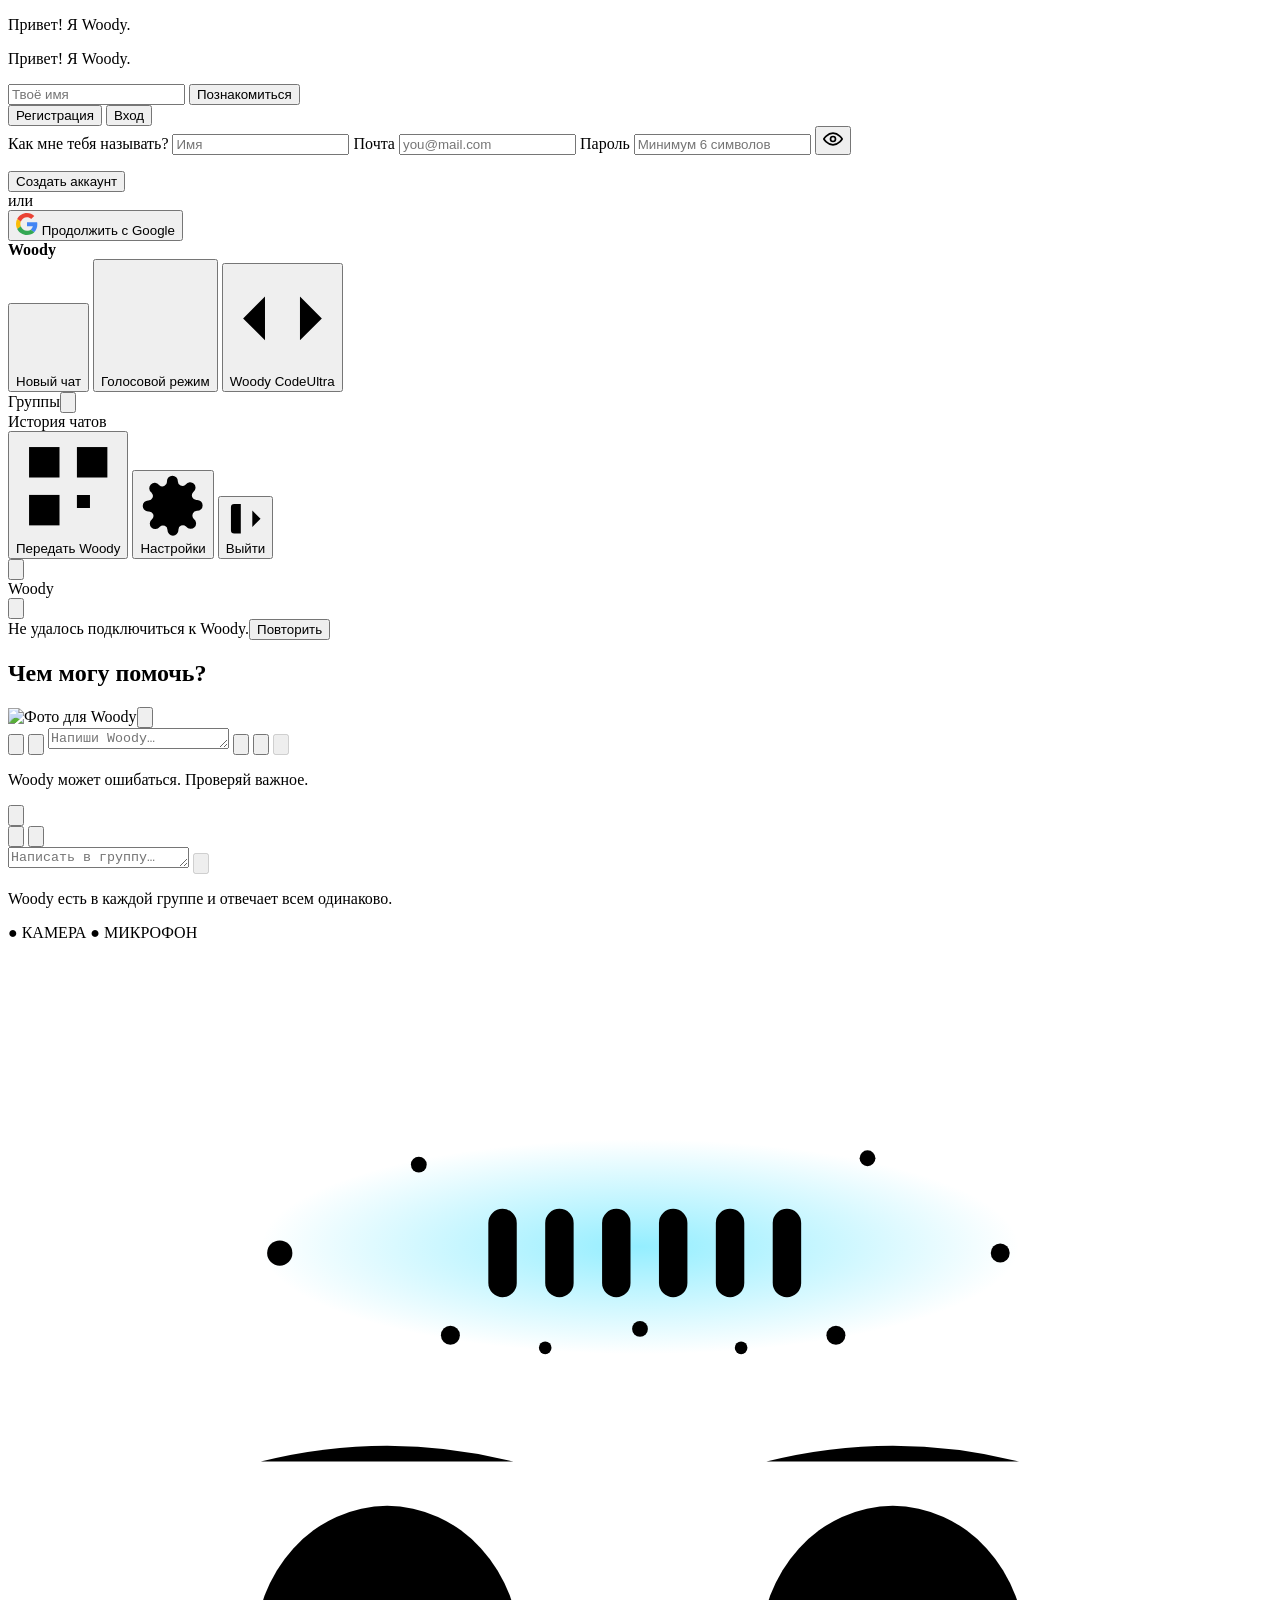
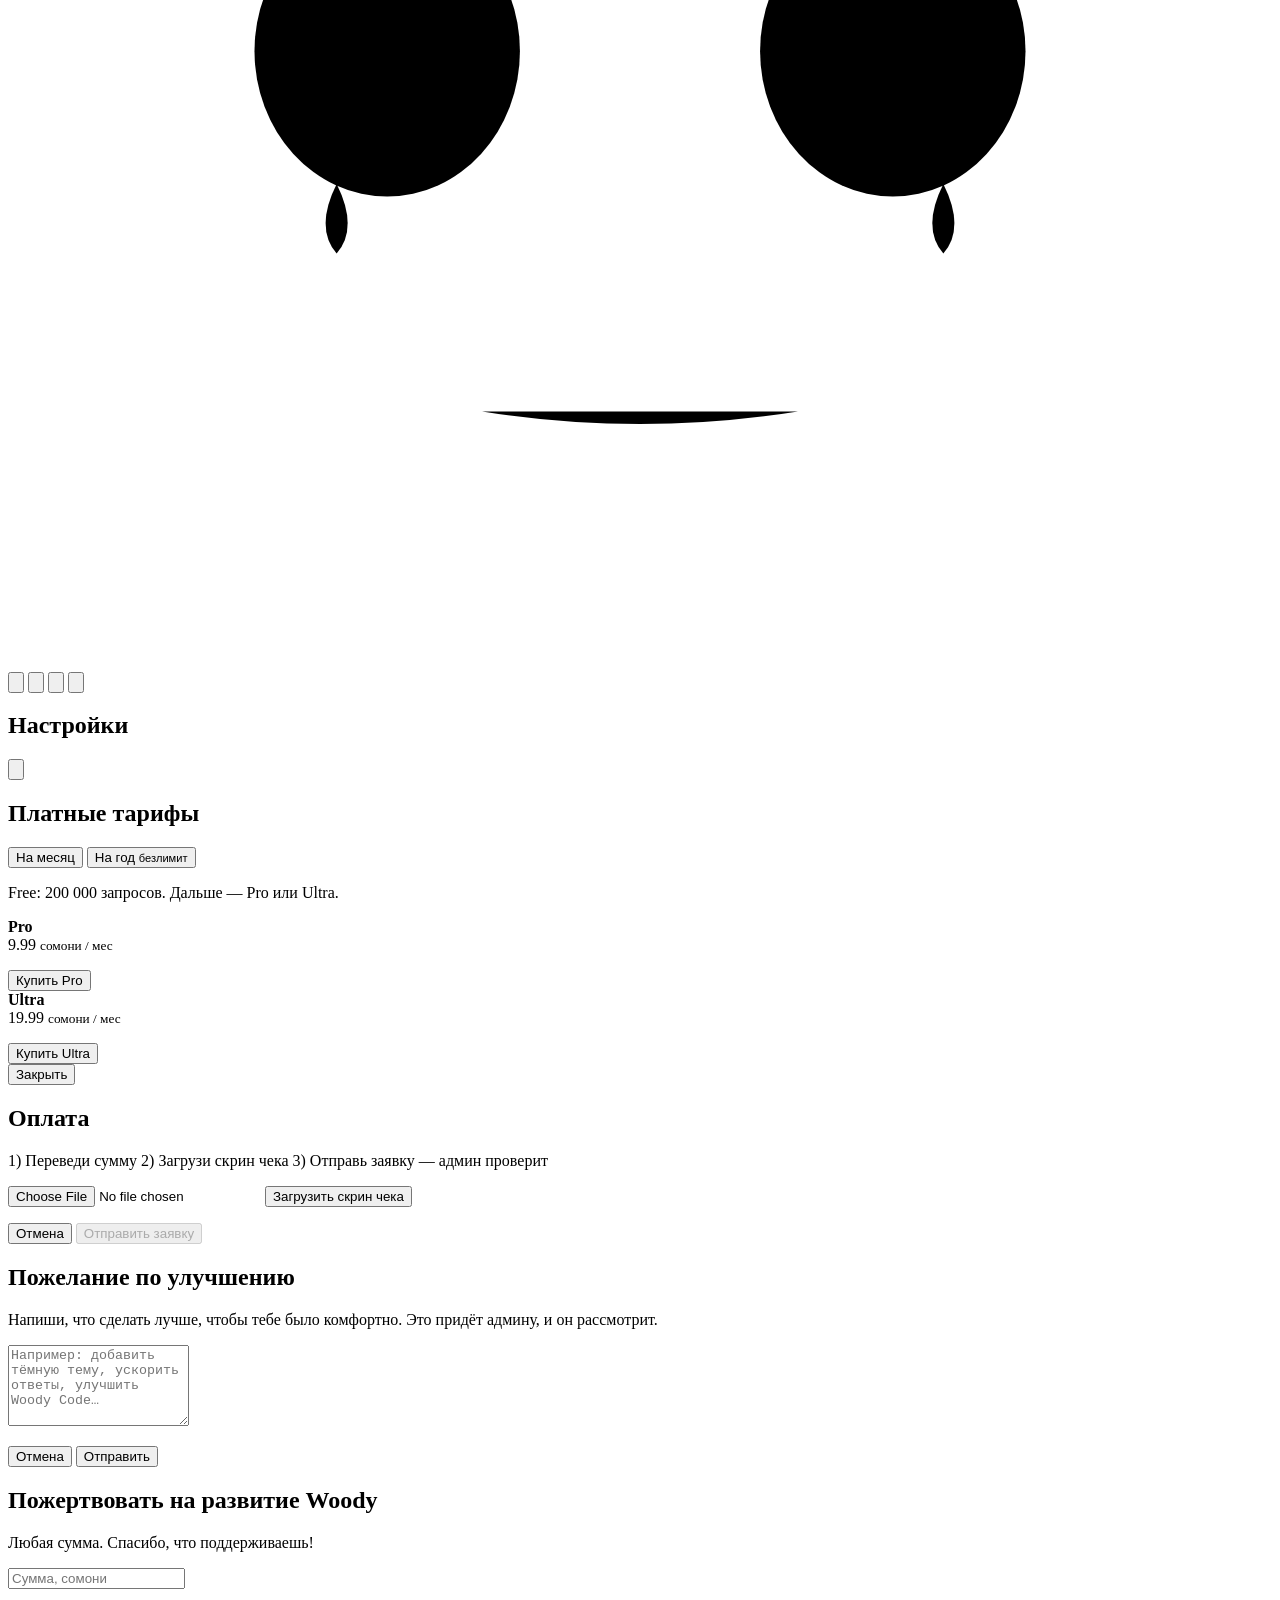
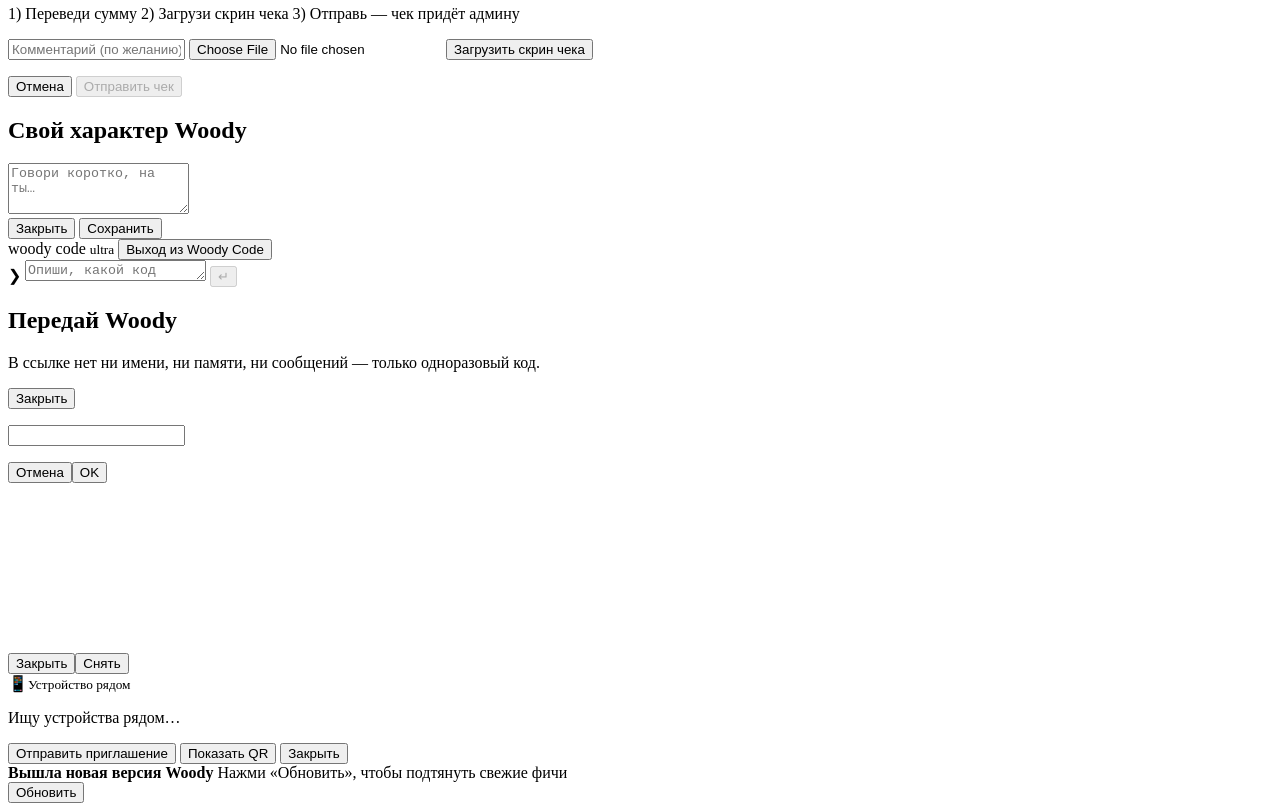
==== frontend/index.html @ 3b7c6e3c "Add files via upload" ====
<!doctype html>
<html lang="ru">
<head>
  <meta charset="utf-8">
  <meta name="viewport" content="width=device-width, initial-scale=1, viewport-fit=cover, interactive-widget=resizes-content, user-scalable=no">
  <meta name="theme-color" content="#212121">
  <meta name="mobile-web-app-capable" content="yes">
  <meta name="apple-mobile-web-app-capable" content="yes">
  <meta name="apple-mobile-web-app-status-bar-style" content="black-translucent">
  <meta name="apple-mobile-web-app-title" content="Woody">
  <link rel="manifest" href="/manifest.webmanifest?v=066">
  <link rel="icon" href="/assets/favicon.svg" type="image/svg+xml">
  <link rel="icon" href="/assets/icon-192.png" sizes="192x192">
  <link rel="apple-touch-icon" href="/assets/icon-192.png">
  <title>Woody</title>
  <link rel="stylesheet" href="/css/style.css?v=066">
</head>
<body>
  <div id="boot" class="boot"></div>

  <!-- ============ ВХОД / РЕГИСТРАЦИЯ ============ -->
  <section id="auth" class="view">
    <div class="auth-bg"><i></i><i></i><i></i></div>
    <div class="auth-scroll">
      <div class="auth-card">
        <div id="auth-face" class="face-slot sm"></div>
        <p id="auth-bubble" class="auth-bubble">Привет! Я Woody.</p>

        <div id="join-box" class="intro hidden">
          <p id="intro-text">Привет! Я Woody.</p>
          <form id="name-form" class="hidden" autocomplete="off">
            <input id="name-input" autocomplete="given-name" maxlength="50" placeholder="Твоё имя" required>
            <button type="submit" class="btn3d primary">Познакомиться</button>
          </form>
        </div>

        <div id="auth-main">
          <div class="tabs" role="tablist">
            <i id="tab-ind"></i>
            <button id="tab-register" class="tab active" type="button" role="tab">Регистрация</button>
            <button id="tab-login" class="tab" type="button" role="tab">Вход</button>
          </div>
          <form id="auth-form" novalidate>
            <label class="field name-field"><span>Как мне тебя называть?</span>
              <input id="auth-name" autocomplete="nickname" maxlength="50" placeholder="Имя"></label>
            <label class="field"><span>Почта</span>
              <input id="auth-email" type="email" inputmode="email" autocomplete="email" placeholder="you@mail.com"></label>
            <label class="field"><span>Пароль</span>
              <span class="pw"><input id="auth-pass" type="password" autocomplete="new-password" placeholder="Минимум 6 символов">
              <button id="pw-eye" class="eye" type="button" aria-label="Показать пароль">
                <svg viewBox="0 0 24 24" width="20" height="20" fill="none" stroke="currentColor" stroke-width="2" stroke-linecap="round" stroke-linejoin="round"><path d="M1 12s4-7 11-7 11 7 11 7-4 7-11 7S1 12 1 12z"/><circle cx="12" cy="12" r="3"/></svg>
              </button></span></label>
            <p id="auth-error" class="auth-error" role="alert"></p>
            <button id="auth-submit" class="btn3d primary big" type="submit"><span class="lbl">Создать аккаунт</span><span class="spin"></span></button>
          </form>
          <div class="or"><span>или</span></div>
          <button id="google-btn" class="btn3d google" type="button">
            <svg viewBox="0 0 48 48" width="22" height="22"><path fill="#EA4335" d="M24 9.5c3.5 0 6.6 1.2 9.1 3.6l6.8-6.8C35.8 2.4 30.3 0 24 0 14.6 0 6.5 5.4 2.6 13.2l7.9 6.1C12.4 13.6 17.7 9.5 24 9.5z"/><path fill="#4285F4" d="M46.5 24.5c0-1.6-.1-3.1-.4-4.5H24v9h12.7c-.6 3-2.3 5.5-4.8 7.2l7.6 5.9c4.4-4.1 7-10.1 7-17.6z"/><path fill="#FBBC05" d="M10.5 28.7A14.5 14.5 0 0 1 9.5 24c0-1.6.3-3.2.8-4.7l-7.9-6.1A24 24 0 0 0 0 24c0 3.9.9 7.5 2.6 10.8l7.9-6.1z"/><path fill="#34A853" d="M24 48c6.5 0 11.9-2.1 15.9-5.8l-7.6-5.9c-2.1 1.4-4.9 2.3-8.3 2.3-6.3 0-11.6-4.1-13.5-9.8l-7.9 6.1C6.5 42.6 14.6 48 24 48z"/></svg>
            <span>Продолжить с Google</span><span class="spin dark"></span>
          </button>
        </div>
      </div>
    </div>
  </section>

  <!-- ============ ПРИЛОЖЕНИЕ ============ -->
  <section id="app" class="view">
    <div id="scrim" class="scrim"></div>
    <aside id="sidebar" class="sidebar" aria-label="Меню">
      <div class="side-head">
        <div class="avatar" id="side-avatar"></div>
        <div class="side-who"><b id="side-name">Woody</b><small id="side-email"></small></div>
      </div>
      <nav class="side-nav">
        <button id="nav-chat" class="nav-item active"><svg viewBox="0 0 24 24"><path d="M12 5v14M5 12h14"/></svg>Новый чат</button>
        <button id="nav-voice" class="nav-item"><svg viewBox="0 0 24 24"><path d="M4 10v4M8 6v12M12 3v18M16 8v8M20 11v2"/></svg>Голосовой режим</button>
        <button id="nav-code" class="nav-item nav-code"><svg viewBox="0 0 24 24"><path d="M8 7l-5 5 5 5M16 7l5 5-5 5M14 4l-4 16"/></svg>Woody Code<span class="nav-tag">Ultra</span></button>
        <div class="side-sec"><span>Группы</span><button id="grp-new" class="mini-plus" aria-label="Создать группу"><svg viewBox="0 0 24 24"><path d="M12 5v14M5 12h14"/></svg></button></div>
        <div id="group-list" class="side-list"></div>
        <div class="side-sec"><span>История чатов</span></div>
        <div id="chat-list" class="side-list"></div>
      </nav>
      <div class="side-foot">
        <button id="nav-share" class="nav-item"><svg viewBox="0 0 24 24"><rect x="3" y="3" width="7" height="7"/><rect x="14" y="3" width="7" height="7"/><rect x="3" y="14" width="7" height="7"/><path d="M14 14h3v3h-3zM20 14v3M14 20h3M20 20h1"/></svg>Передать Woody</button>
        <button id="nav-settings" class="nav-item"><svg viewBox="0 0 24 24"><circle cx="12" cy="12" r="3"/><path d="M19.4 15a1.7 1.7 0 0 0 .3 1.8l.1.1a2 2 0 1 1-2.8 2.8l-.1-.1a1.7 1.7 0 0 0-1.8-.3 1.7 1.7 0 0 0-1 1.5V21a2 2 0 1 1-4 0v-.1a1.7 1.7 0 0 0-1-1.5 1.7 1.7 0 0 0-1.8.3l-.1.1a2 2 0 1 1-2.8-2.8l.1-.1a1.7 1.7 0 0 0 .3-1.8 1.7 1.7 0 0 0-1.5-1H3a2 2 0 1 1 0-4h.1a1.7 1.7 0 0 0 1.5-1 1.7 1.7 0 0 0-.3-1.8l-.1-.1a2 2 0 1 1 2.8-2.8l.1.1a1.7 1.7 0 0 0 1.8.3h0a1.7 1.7 0 0 0 1-1.5V3a2 2 0 1 1 4 0v.1a1.7 1.7 0 0 0 1 1.5h0a1.7 1.7 0 0 0 1.8-.3l.1-.1a2 2 0 1 1 2.8 2.8l-.1.1a1.7 1.7 0 0 0-.3 1.8v0a1.7 1.7 0 0 0 1.5 1H21a2 2 0 1 1 0 4h-.1a1.7 1.7 0 0 0-1.5 1z"/></svg>Настройки</button>
        <button id="nav-logout" class="nav-item danger-text"><svg viewBox="0 0 24 24"><path d="M9 21H5a2 2 0 0 1-2-2V5a2 2 0 0 1 2-2h4M16 17l5-5-5-5M21 12H9"/></svg>Выйти</button>
      </div>
    </aside>

    <!-- Чат -->
    <main id="chat-view" class="mode active">
      <header class="topbar">
        <button id="btn-menu" class="icon-btn" aria-label="Меню"><svg viewBox="0 0 24 24"><path d="M3 6h18M3 12h12M3 18h18"/></svg></button>
        <div class="title">Woody <small id="top-status"></small></div>
        <button id="btn-to-voice" class="icon-btn accent" aria-label="Голосовой режим"><svg viewBox="0 0 24 24"><path d="M4 10v4M8 6v12M12 3v18M16 8v8M20 11v2"/></svg></button>
      </header>
      <div id="banner" class="banner hidden" role="alert"><span id="banner-text">Не удалось подключиться к Woody.</span><button id="banner-retry" class="btn3d mini">Повторить</button></div>
      <div id="chat-scroll" class="chat-scroll">
        <div id="empty" class="empty">
          <div id="empty-face" class="face-slot sm"></div>
          <h1 id="empty-title">Чем могу помочь?</h1>
        </div>
        <section id="chat" class="chat" aria-live="polite"></section>
      </div>
      <footer class="composer-wrap">
        <div id="modes-menu" class="modes-menu hidden" role="menu"></div>
        <div id="attach-prev" class="attach-prev hidden"><img id="attach-img" alt="Фото для Woody"><button id="attach-x" type="button" aria-label="Убрать фото"><svg viewBox="0 0 24 24"><path d="M6 6l12 12M18 6L6 18"/></svg></button></div>
        <input id="file-pick" type="file" accept="image/*" hidden>
        <input id="file-cam" type="file" accept="image/*" capture="environment" hidden>
        <form id="chat-form" class="composer" autocomplete="off">
          <button id="btn-attach" type="button" class="tool" aria-label="Загрузить фото"><svg viewBox="0 0 24 24"><path d="M21 12.5l-8.6 8.6a5.5 5.5 0 0 1-7.8-7.8l9-9a3.7 3.7 0 0 1 5.2 5.2l-9 9a1.8 1.8 0 0 1-2.6-2.6l8.3-8.3"/></svg></button>
          <button id="btn-camera" type="button" class="tool" aria-label="Сфотографировать для Woody"><svg viewBox="0 0 24 24"><path d="M23 19a2 2 0 0 1-2 2H3a2 2 0 0 1-2-2V8a2 2 0 0 1 2-2h4l2-3h6l2 3h4a2 2 0 0 1 2 2z"/><circle cx="12" cy="13" r="4"/></svg></button>
          <textarea id="chat-input" rows="1" placeholder="Напиши Woody…" maxlength="2000" enterkeyhint="send"></textarea>
          <button id="btn-modes" type="button" class="tool modes-btn hidden" aria-label="Режимы Woody"><svg viewBox="0 0 24 24"><path d="M4 6h10M18 6h2M4 12h4M12 12h8M4 18h12M20 18h0"/><circle cx="16" cy="6" r="2"/><circle cx="10" cy="12" r="2"/><circle cx="18" cy="18" r="2"/></svg></button>
          <button id="btn-stop" type="button" class="round stop hidden" aria-label="Остановить"><svg viewBox="0 0 24 24"><rect x="6" y="6" width="12" height="12" rx="2" fill="currentColor"/></svg></button>
          <button id="btn-send" type="submit" class="round send" aria-label="Отправить" disabled><svg viewBox="0 0 24 24"><path d="M12 19V5M5 12l7-7 7 7"/></svg></button>
        </form>
        <p class="fine">Woody может ошибаться. Проверяй важное.</p>
      </footer>
    </main>

    <!-- Группа -->
    <main id="group-view" class="mode">
      <header class="topbar">
        <button id="grp-back" class="icon-btn" aria-label="Назад"><svg viewBox="0 0 24 24"><path d="M15 18l-6-6 6-6"/></svg></button>
        <div class="grp-title"><div id="grp-avatars" class="stack"></div><div class="grp-text"><b id="grp-name"></b><small id="grp-sub"></small></div></div>
        <button id="grp-add" class="icon-btn accent" aria-label="Добавить участника"><svg viewBox="0 0 24 24"><path d="M16 21v-2a4 4 0 0 0-4-4H6a4 4 0 0 0-4 4v2M9 11a4 4 0 1 0 0-8 4 4 0 0 0 0 8zM19 8v6M22 11h-6"/></svg></button>
        <button id="grp-leave" class="icon-btn" aria-label="Выйти из группы"><svg viewBox="0 0 24 24"><path d="M9 21H5a2 2 0 0 1-2-2V5a2 2 0 0 1 2-2h4M16 17l5-5-5-5M21 12H9"/></svg></button>
      </header>
      <div id="grp-members" class="grp-members"></div>
      <div id="grp-scroll" class="chat-scroll"><section id="grp-log" class="chat" aria-live="polite"></section></div>
      <footer class="composer-wrap">
        <form id="grp-form" class="composer" autocomplete="off">
          <textarea id="grp-input" rows="1" placeholder="Написать в группу…" maxlength="2000" enterkeyhint="send"></textarea>
          <button id="grp-send" type="submit" class="round send" aria-label="Отправить" disabled><svg viewBox="0 0 24 24"><path d="M12 19V5M5 12l7-7 7 7"/></svg></button>
        </form>
        <p class="fine">Woody есть в каждой группе и отвечает всем одинаково.</p>
      </footer>
    </main>

    <!-- Голос -->
    <section id="voice-view" class="mode">
      <header class="topbar">
        <div class="indicators">
          <span id="cam-badge" class="badge hidden">● КАМЕРА</span>
          <span id="mic-badge" class="badge hidden">● МИКРОФОН</span>
        </div>
        <span id="status-label" class="status">&nbsp;</span>
      </header>
      <div id="cam-wrap" class="cam-wrap hidden">
        <video id="cam-video" playsinline muted autoplay></video>
        <span id="cam-gesture" class="cam-gesture"></span>
      </div>
      <div class="stage" id="stage">
        <div class="glow"></div><div class="ring r1"></div><div class="ring r2"></div>
        <div id="voice-face" class="face-slot lg">
          <svg id="face" viewBox="0 -60 400 360" role="img" aria-label="Лицо Woody">
            <defs>
              <clipPath id="clip-l"><ellipse rx="42" ry="46"/></clipPath>
              <clipPath id="clip-r"><ellipse rx="42" ry="46"/></clipPath>
              <radialGradient id="fx-glow"><stop offset="0" stop-color="#3de0ff" stop-opacity=".55"/><stop offset="1" stop-color="#3de0ff" stop-opacity="0"/></radialGradient>
            </defs>
            <g id="learn-fx" class="learn-fx" aria-hidden="true">
              <ellipse cx="200" cy="-18" rx="120" ry="34" fill="url(#fx-glow)"/>
              <g class="fx-bars">
                <rect x="152" y="-30" width="9" height="28" rx="4.5"/><rect x="170" y="-30" width="9" height="28" rx="4.5"/>
                <rect x="188" y="-30" width="9" height="28" rx="4.5"/><rect x="206" y="-30" width="9" height="28" rx="4.5"/>
                <rect x="224" y="-30" width="9" height="28" rx="4.5"/><rect x="242" y="-30" width="9" height="28" rx="4.5"/>
              </g>
              <g class="fx-orbit"><circle cx="86" cy="-16" r="4"/><circle cx="314" cy="-16" r="3"/><circle cx="130" cy="-44" r="2.5"/><circle cx="272" cy="-46" r="2.5"/></g>
              <g class="fx-rise"><circle cx="140" cy="10" r="3"/><circle cx="200" cy="8" r="2.5"/><circle cx="262" cy="10" r="3"/><circle cx="170" cy="14" r="2"/><circle cx="232" cy="14" r="2"/></g>
            </g>
            <g id="eye-l" transform="translate(120 110)"><ellipse class="eye-white" rx="42" ry="46"/><g class="pupil-g"><circle class="pupil" r="17"/><circle class="shine" cx="-6" cy="-7" r="5"/><circle class="shine small" cx="6" cy="5" r="2.2"/></g><path class="lid" clip-path="url(#clip-l)" d="M-48 -52 L48 -52 L48 -52 L-48 -52 Z"/></g>
            <g id="eye-r" transform="translate(280 110)"><ellipse class="eye-white" rx="42" ry="46"/><g class="pupil-g"><circle class="pupil" r="17"/><circle class="shine" cx="-6" cy="-7" r="5"/><circle class="shine small" cx="6" cy="5" r="2.2"/></g><path class="lid" clip-path="url(#clip-r)" d="M-48 -52 L48 -52 L48 -52 L-48 -52 Z"/></g>
            <g class="tears" aria-hidden="true"><path class="tear t1" d="M104 152 q-7 14 0 22 q7 -8 0 -22z"/><path class="tear t2" d="M296 152 q-7 14 0 22 q7 -8 0 -22z"/></g>
            <path id="brow-l" class="brow" d="M80 50 Q120 40 160 50"/>
            <path id="brow-r" class="brow" d="M240 50 Q280 40 320 50"/>
            <path id="mouth" class="mouth" d="M150 224 Q200 232 250 224"/>
          </svg>
        </div>
      </div>
      <p id="caption" class="caption"></p>
      <footer class="vcontrols">
        <button id="v-mic" class="round3d on" aria-label="Микрофон"><svg viewBox="0 0 24 24"><rect x="9" y="2" width="6" height="12" rx="3"/><path d="M5 11a7 7 0 0 0 14 0M12 18v4"/><path class="slash" d="M3 3l18 18"/></svg></button>
        <button id="v-cam" class="round3d on" aria-label="Камера"><svg viewBox="0 0 24 24"><path d="M23 7l-7 5 7 5z"/><rect x="1" y="5" width="15" height="14" rx="2"/><path class="slash" d="M3 3l18 18"/></svg></button>
        <button id="v-chat" class="round3d" aria-label="Перейти в чат"><svg viewBox="0 0 24 24"><path d="M21 15a2 2 0 0 1-2 2H7l-4 4V5a2 2 0 0 1 2-2h14a2 2 0 0 1 2 2z"/></svg></button>
        <button id="v-end" class="round3d danger" aria-label="Завершить"><svg viewBox="0 0 24 24"><path d="M6 6l12 12M18 6L6 18"/></svg></button>
      </footer>
    </section>
  </section>

  <!-- ============ ПРАЗДНОВАНИЕ ПОСЛЕ РЕГИСТРАЦИИ ============ -->
  <div id="celebrate" class="celebrate"><div class="cel-burst" id="cel-burst"></div><div id="cel-face" class="face-slot lg"></div><h2 id="cel-title"></h2><p id="cel-sub"></p></div>

  <!-- ============ НАСТРОЙКИ ============ -->
  <aside id="settings" class="sheet" aria-label="Настройки">
    <div class="sheet-head"><h2>Настройки</h2><button id="settings-close" class="icon-btn" aria-label="Закрыть"><svg viewBox="0 0 24 24"><path d="M6 6l12 12M18 6L6 18"/></svg></button></div>
    <div id="settings-body" class="sheet-body"></div>
  </aside>

  
  <div id="plans-modal" class="modal hidden" role="dialog" aria-modal="true">
    <div class="modal-box plans-box">
      <h2>Платные тарифы</h2>
      <div class="period-switch" role="tablist">
        <button type="button" class="per active" data-period="month">На месяц</button>
        <button type="button" class="per" data-period="year">На год <small>безлимит</small></button>
      </div>
      <p class="note" id="plans-note">Free: 200 000 запросов. Дальше — Pro или Ultra.</p>
      <div class="plan-cards">
        <div class="plan-card" data-plan="pro">
          <b>Pro</b>
          <div class="price"><span id="price-pro">9.99</span> <small id="unit-pro">сомони / мес</small></div>
          <ul id="plan-pro-feats"></ul>
          <button type="button" class="btn3d primary plan-buy" data-plan="pro">Купить Pro</button>
        </div>
        <div class="plan-card ultra" data-plan="ultra">
          <b>Ultra</b>
          <div class="price"><span id="price-ultra">19.99</span> <small id="unit-ultra">сомони / мес</small></div>
          <ul id="plan-ultra-feats"></ul>
          <button type="button" class="btn3d primary plan-buy" data-plan="ultra">Купить Ultra</button>
        </div>
      </div>
      <div class="modal-actions"><button type="button" class="btn3d" id="plans-close">Закрыть</button></div>
    </div>
  </div>

  <div id="pay-modal" class="modal hidden" role="dialog" aria-modal="true">
    <div class="modal-box">
      <h2 id="pay-title">Оплата</h2>
      <p id="pay-amount" class="note"></p>
      <div id="pay-req" class="pay-req"></div>
      <p class="note">1) Переведи сумму 2) Загрузи скрин чека 3) Отправь заявку — админ проверит</p>
      <input type="file" id="pay-file" accept="image/*" class="hidden">
      <button type="button" class="btn3d wide" id="pay-pick">Загрузить скрин чека</button>
      <div id="pay-preview" class="pay-preview hidden"></div>
      <p id="pay-err" class="auth-error"></p>
      <div class="modal-actions">
        <button type="button" class="btn3d" id="pay-cancel">Отмена</button>
        <button type="button" class="btn3d primary" id="pay-send" disabled>Отправить заявку</button>
      </div>
    </div>
  </div>

  <div id="wish-modal" class="modal hidden" role="dialog" aria-modal="true">
    <div class="modal-box">
      <h2>Пожелание по улучшению</h2>
      <p class="note">Напиши, что сделать лучше, чтобы тебе было комфортно. Это придёт админу, и он рассмотрит.</p>
      <textarea id="wish-ta" class="edit-ta" rows="5" maxlength="3000" placeholder="Например: добавить тёмную тему, ускорить ответы, улучшить Woody Code…"></textarea>
      <p id="wish-err" class="auth-error"></p>
      <div class="modal-actions">
        <button type="button" class="btn3d" id="wish-cancel">Отмена</button>
        <button type="button" class="btn3d primary" id="wish-send">Отправить</button>
      </div>
    </div>
  </div>

  <div id="donate-modal" class="modal hidden" role="dialog" aria-modal="true">
    <div class="modal-box">
      <h2>Пожертвовать на развитие Woody</h2>
      <p class="note">Любая сумма. Спасибо, что поддерживаешь!</p>
      <input id="don-amount" class="ask-input" inputmode="decimal" placeholder="Сумма, сомони" autocomplete="off">
      <div id="don-req" class="pay-req"></div>
      <p class="note">1) Переведи сумму 2) Загрузи скрин чека 3) Отправь — чек придёт админу</p>
      <input id="don-note" class="ask-input" maxlength="300" placeholder="Комментарий (по желанию)" autocomplete="off">
      <input type="file" id="don-file" accept="image/*" class="hidden">
      <button type="button" class="btn3d wide" id="don-pick">Загрузить скрин чека</button>
      <div id="don-preview" class="pay-preview hidden"></div>
      <p id="don-err" class="auth-error"></p>
      <div class="modal-actions">
        <button type="button" class="btn3d" id="don-cancel">Отмена</button>
        <button type="button" class="btn3d primary" id="don-send" disabled>Отправить чек</button>
      </div>
    </div>
  </div>

  <div id="pro-modes-modal" class="modal hidden" role="dialog" aria-modal="true">
    <div class="modal-box">
      <h2>Свой характер Woody</h2>
      <textarea id="pro-persona-ta" class="edit-ta" rows="3" placeholder="Говори коротко, на ты…"></textarea>
      <div class="modal-actions">
        <button type="button" class="btn3d" id="pro-modes-close">Закрыть</button>
        <button type="button" class="btn3d primary" id="pro-persona-save">Сохранить</button>
      </div>
    </div>
  </div>

  <!-- ============ WOODY CODE: отдельная страница ============ -->
  <section id="code-page" class="code-page" aria-label="Woody Code">
    <header class="cp-top">
      <span class="cp-brand"><i></i>woody code <small>ultra</small></span>
      <button id="cp-exit" type="button" class="cp-exit">Выход из Woody Code</button>
    </header>
    <div class="cp-hero"><div id="cp-face" class="face-slot lg"></div></div>
    <div id="cp-term" class="cp-term" aria-live="polite"></div>
    <form id="cp-form" class="cp-input" autocomplete="off">
      <span class="cp-prompt">❯</span>
      <textarea id="cp-ta" rows="1" maxlength="4000" placeholder="Опиши, какой код написать…" enterkeyhint="send"></textarea>
      <button id="cp-run" type="submit" disabled aria-label="Запустить">↵</button>
    </form>
  </section>

<div id="modal" class="modal hidden" role="dialog" aria-modal="true">
    <div class="modal-box"><p id="modal-text"></p><div class="modal-actions" id="modal-actions"></div></div>
  </div>

  <div id="transfer" class="modal hidden" role="dialog" aria-modal="true">
    <div class="modal-box transfer-box">
      <h2>Передай Woody</h2>
      <div id="transfer-qr" class="qr"></div>
      <p id="transfer-link" class="note link"></p>
      <p id="transfer-timer" class="note"></p>
      <p class="note">В ссылке нет ни имени, ни памяти, ни сообщений — только одноразовый код.</p>
      <div class="modal-actions"><button id="transfer-close" class="btn3d">Закрыть</button></div>
    </div>
  </div>

  <div id="ask" class="modal hidden" role="dialog" aria-modal="true">
    <div class="modal-box"><p id="ask-title"></p><input id="ask-input" class="ask-input" autocomplete="off"><p id="ask-error" class="auth-error" role="alert"></p>
      <div class="modal-actions"><button id="ask-cancel" type="button" class="btn3d">Отмена</button><button id="ask-ok" type="button" class="btn3d primary">OK</button></div></div>
  </div>

  <div id="cam-modal" class="modal hidden" role="dialog" aria-modal="true">
    <div class="modal-box cam-box"><video id="cam-live" playsinline muted autoplay></video><p id="cam-err" class="auth-error"></p>
      <div class="modal-actions"><button id="cam-close" type="button" class="btn3d">Закрыть</button><button id="cam-shot" type="button" class="btn3d primary">Снять</button></div></div>
  </div>

  <div id="airdrop" class="airdrop hidden" role="dialog" aria-modal="true">
    <div class="ad-stage">
      <div class="ad-ring r1"></div><div class="ad-ring r2"></div><div class="ad-ring r3"></div>
      <div id="ad-me" class="ad-me"></div>
      <div id="ad-peer" class="ad-peer hidden"><span>📱</span><small>Устройство рядом</small></div>
      <div id="ad-bubble" class="ad-bubble hidden"></div>
    </div>
    <p id="ad-text" class="ad-text">Ищу устройства рядом…</p>
    <div class="ad-actions">
      <button id="ad-send" class="btn3d primary hidden">Отправить приглашение</button>
      <button id="ad-qr" class="btn3d hidden">Показать QR</button>
      <button id="ad-close" class="btn3d">Закрыть</button>
    </div>
  </div>


  <!-- мини-окно обновления при новой версии на сервере -->
  <div id="update-banner" role="dialog" aria-live="polite">
    <div>
      <b>Вышла новая версия Woody</b>
      <span>Нажми «Обновить», чтобы подтянуть свежие фичи</span>
    </div>
    <button type="button" id="update-btn">Обновить</button>
  </div>

  <script src="/js/avatars.js?v=066"></script>
  <script src="/js/richtext.js?v=066"></script>
  <script src="/js/api.js?v=066"></script>
  <script src="/js/face.js?v=066"></script>
  <script src="/js/permissions.js?v=066"></script>
  <script src="/js/voice.js?v=066"></script>
  <script src="/js/gestures.js?v=066"></script>
  <script src="/js/hands.js?v=066"></script>
  <script src="/js/device.js?v=066"></script>
  <script src="/js/chat.js?v=066"></script>
  <script src="/js/photos.js?v=066"></script>
  <script src="/js/history.js?v=066"></script>
  <script src="/js/transfer.js?v=066"></script>
  <script src="/js/airdrop.js?v=066"></script>
  <script src="/js/learn.js?v=066"></script>
  <script src="/js/code.js?v=066"></script>
  <script src="/js/auth.js?v=066"></script>
  <script src="/js/app.js?v=066"></script>
</body>
</html>
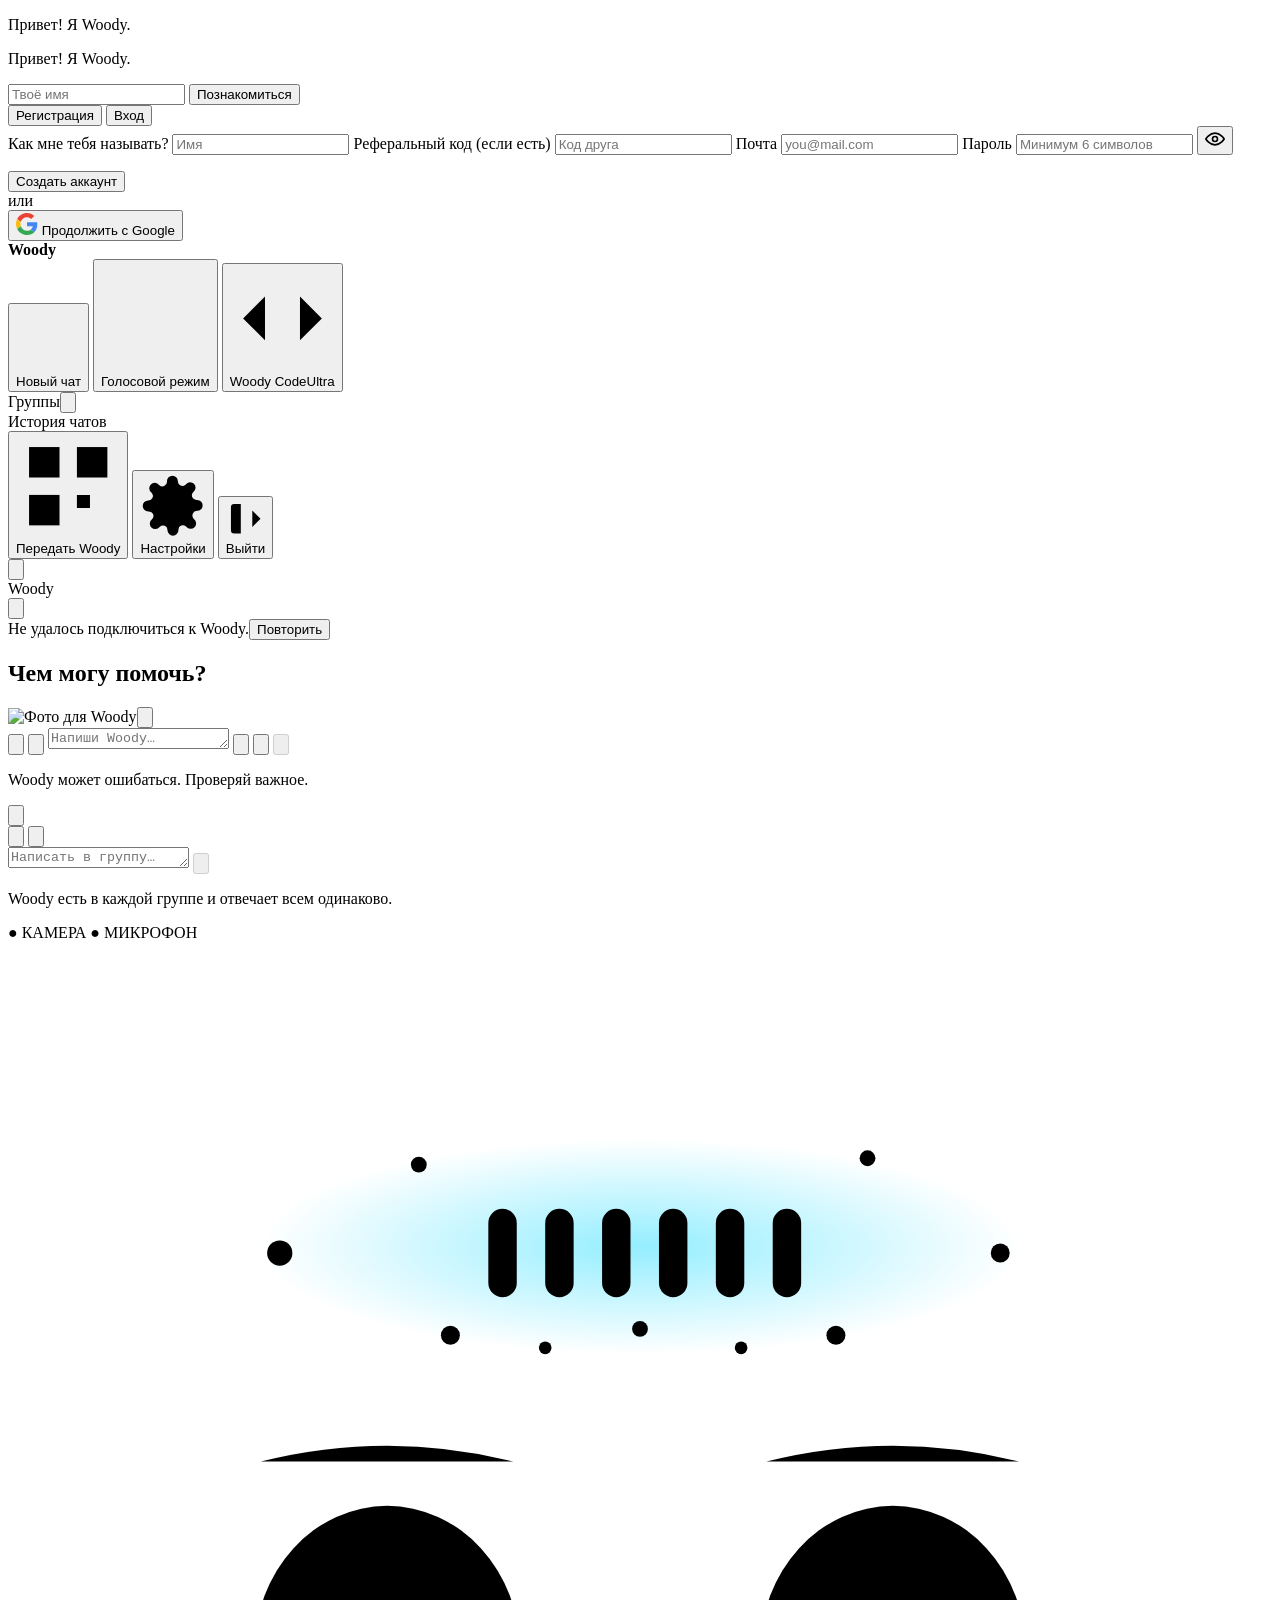
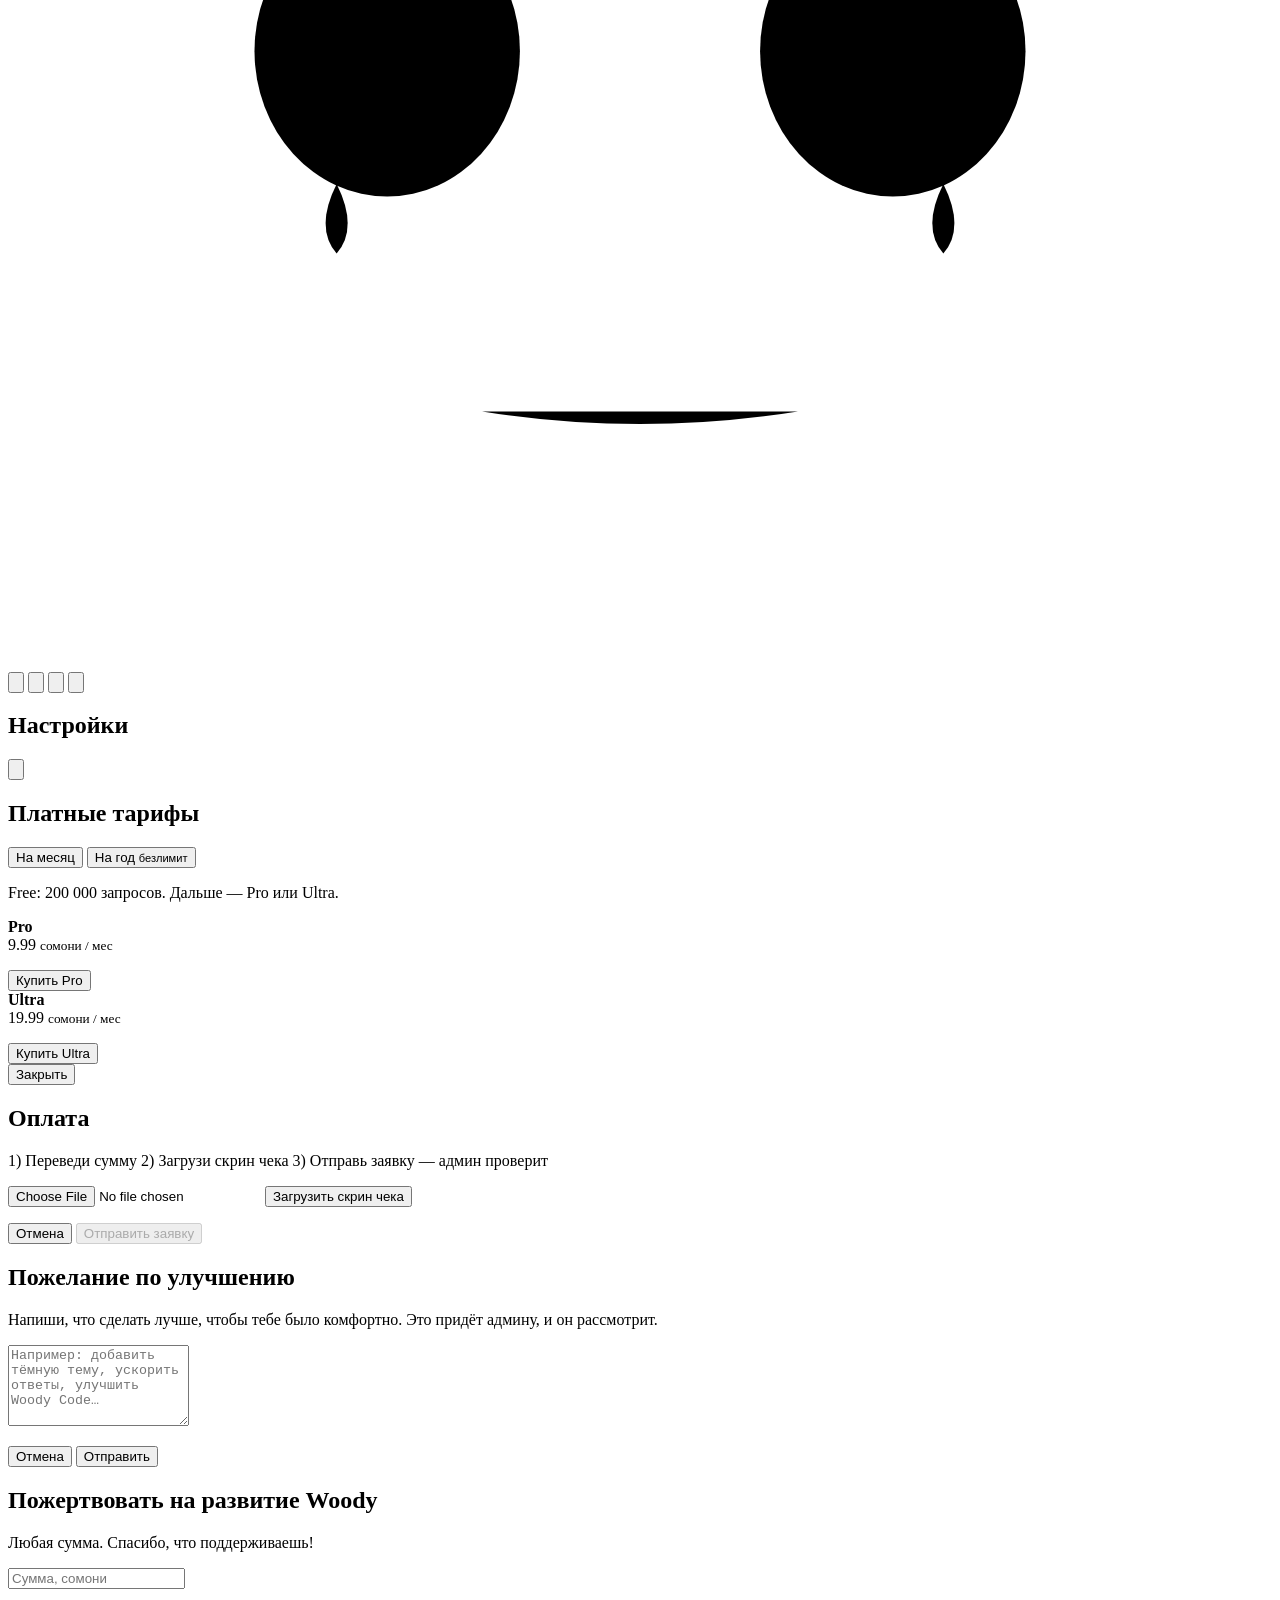
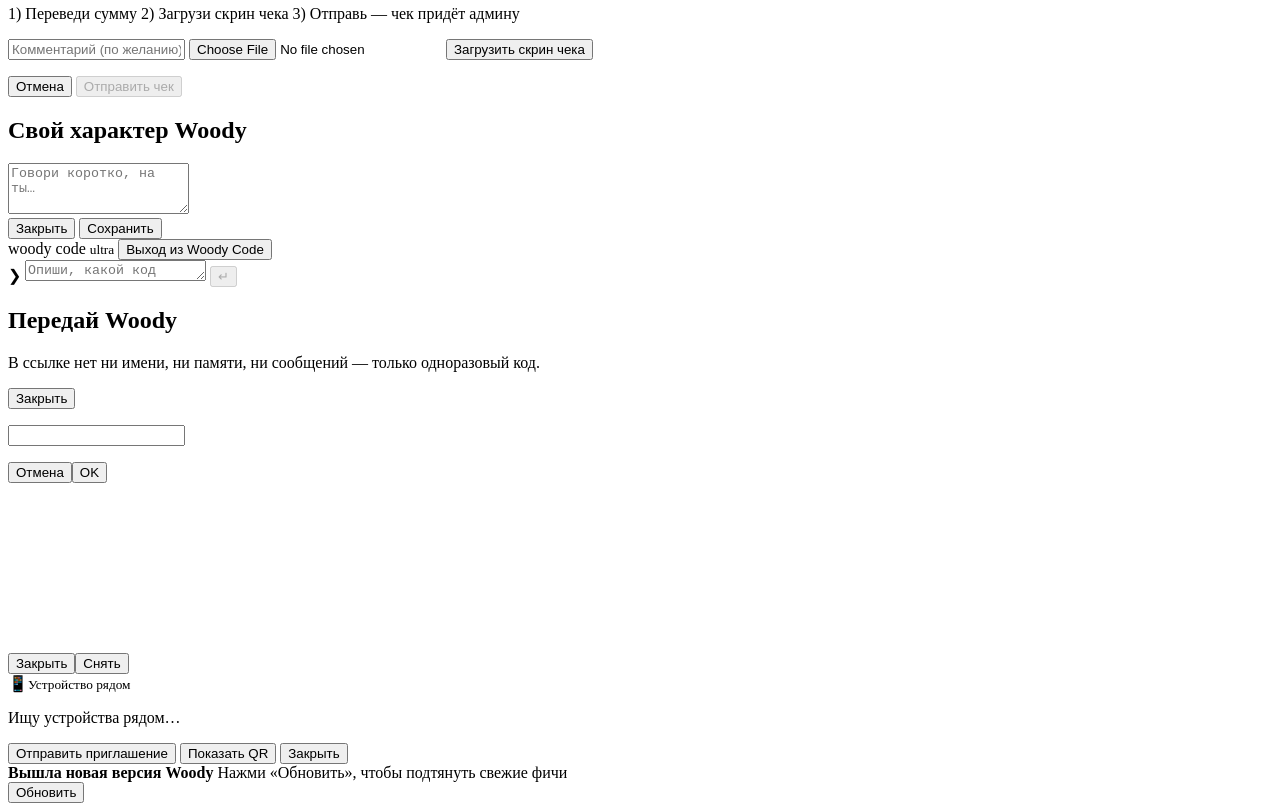
==== commit 3bfdfc5d: "Add files via upload" ====
--- a/frontend/index.html
+++ b/frontend/index.html
@@ -3,17 +3,17 @@
 <head>
   <meta charset="utf-8">
   <meta name="viewport" content="width=device-width, initial-scale=1, viewport-fit=cover, interactive-widget=resizes-content, user-scalable=no">
-  <meta name="theme-color" content="#212121">
+  <meta name="theme-color" content="#030a22">
   <meta name="mobile-web-app-capable" content="yes">
   <meta name="apple-mobile-web-app-capable" content="yes">
   <meta name="apple-mobile-web-app-status-bar-style" content="black-translucent">
   <meta name="apple-mobile-web-app-title" content="Woody">
-  <link rel="manifest" href="/manifest.webmanifest?v=066">
-  <link rel="icon" href="/assets/favicon.svg" type="image/svg+xml">
+  <link rel="manifest" href="/manifest.webmanifest?v=073">
+  <link rel="icon" href="/assets/favicon-128.png" type="image/png">
   <link rel="icon" href="/assets/icon-192.png" sizes="192x192">
   <link rel="apple-touch-icon" href="/assets/icon-192.png">
   <title>Woody</title>
-  <link rel="stylesheet" href="/css/style.css?v=066">
+  <link rel="stylesheet" href="/css/style.css">
 </head>
 <body>
   <div id="boot" class="boot"></div>
@@ -43,6 +43,8 @@
           <form id="auth-form" novalidate>
             <label class="field name-field"><span>Как мне тебя называть?</span>
               <input id="auth-name" autocomplete="nickname" maxlength="50" placeholder="Имя"></label>
+            <label class="field referral-field"><span>Реферальный код (если есть)</span>
+              <input id="auth-referral" autocomplete="off" maxlength="24" placeholder="Код друга"></label>
             <label class="field"><span>Почта</span>
               <input id="auth-email" type="email" inputmode="email" autocomplete="email" placeholder="you@mail.com"></label>
             <label class="field"><span>Пароль</span>
@@ -75,7 +77,7 @@
         <button id="nav-chat" class="nav-item active"><svg viewBox="0 0 24 24"><path d="M12 5v14M5 12h14"/></svg>Новый чат</button>
         <button id="nav-voice" class="nav-item"><svg viewBox="0 0 24 24"><path d="M4 10v4M8 6v12M12 3v18M16 8v8M20 11v2"/></svg>Голосовой режим</button>
         <button id="nav-code" class="nav-item nav-code"><svg viewBox="0 0 24 24"><path d="M8 7l-5 5 5 5M16 7l5 5-5 5M14 4l-4 16"/></svg>Woody Code<span class="nav-tag">Ultra</span></button>
-        <div class="side-sec"><span>Группы</span><button id="grp-new" class="mini-plus" aria-label="Создать группу"><svg viewBox="0 0 24 24"><path d="M12 5v14M5 12h14"/></svg></button></div>
+        <div class="side-sec"><span>Группы</span><b id="group-unread" class="unread-badge hidden"></b><button id="grp-new" class="mini-plus" aria-label="Создать группу"><svg viewBox="0 0 24 24"><path d="M12 5v14M5 12h14"/></svg></button></div>
         <div id="group-list" class="side-list"></div>
         <div class="side-sec"><span>История чатов</span></div>
         <div id="chat-list" class="side-list"></div>
@@ -105,11 +107,11 @@
       <footer class="composer-wrap">
         <div id="modes-menu" class="modes-menu hidden" role="menu"></div>
         <div id="attach-prev" class="attach-prev hidden"><img id="attach-img" alt="Фото для Woody"><button id="attach-x" type="button" aria-label="Убрать фото"><svg viewBox="0 0 24 24"><path d="M6 6l12 12M18 6L6 18"/></svg></button></div>
-        <input id="file-pick" type="file" accept="image/*" hidden>
+        <input id="file-pick" type="file" accept="image/*,.pdf,.docx,.xlsx,.xlsm,.txt,.md,.csv,.json,.py,.js,.html,.css,.xml,.yaml,.yml,.log,.sql,.java,.cpp,.c,.go,.rs" hidden>
         <input id="file-cam" type="file" accept="image/*" capture="environment" hidden>
         <form id="chat-form" class="composer" autocomplete="off">
-          <button id="btn-attach" type="button" class="tool" aria-label="Загрузить фото"><svg viewBox="0 0 24 24"><path d="M21 12.5l-8.6 8.6a5.5 5.5 0 0 1-7.8-7.8l9-9a3.7 3.7 0 0 1 5.2 5.2l-9 9a1.8 1.8 0 0 1-2.6-2.6l8.3-8.3"/></svg></button>
-          <button id="btn-camera" type="button" class="tool" aria-label="Сфотографировать для Woody"><svg viewBox="0 0 24 24"><path d="M23 19a2 2 0 0 1-2 2H3a2 2 0 0 1-2-2V8a2 2 0 0 1 2-2h4l2-3h6l2 3h4a2 2 0 0 1 2 2z"/><circle cx="12" cy="13" r="4"/></svg></button>
+          <button id="btn-attach" type="button" class="tool" aria-label="Прикрепить фото или файл"><svg viewBox="0 0 24 24"><path d="M21 12.5l-8.6 8.6a5.5 5.5 0 0 1-7.8-7.8l9-9a3.7 3.7 0 0 1 5.2 5.2l-9 9a1.8 1.8 0 0 1-2.6-2.6l8.3-8.3"/></svg></button>
+          <button id="btn-camera" type="button" class="tool" aria-label="Открыть камеру и сделать снимок"><svg viewBox="0 0 24 24"><path d="M23 19a2 2 0 0 1-2 2H3a2 2 0 0 1-2-2V8a2 2 0 0 1 2-2h4l2-3h6l2 3h4a2 2 0 0 1 2 2z"/><circle cx="12" cy="13" r="4"/></svg></button>
           <textarea id="chat-input" rows="1" placeholder="Напиши Woody…" maxlength="2000" enterkeyhint="send"></textarea>
           <button id="btn-modes" type="button" class="tool modes-btn hidden" aria-label="Режимы Woody"><svg viewBox="0 0 24 24"><path d="M4 6h10M18 6h2M4 12h4M12 12h8M4 18h12M20 18h0"/><circle cx="16" cy="6" r="2"/><circle cx="10" cy="12" r="2"/><circle cx="18" cy="18" r="2"/></svg></button>
           <button id="btn-stop" type="button" class="round stop hidden" aria-label="Остановить"><svg viewBox="0 0 24 24"><rect x="6" y="6" width="12" height="12" rx="2" fill="currentColor"/></svg></button>
@@ -350,23 +352,23 @@
     <button type="button" id="update-btn">Обновить</button>
   </div>
 
-  <script src="/js/avatars.js?v=066"></script>
-  <script src="/js/richtext.js?v=066"></script>
-  <script src="/js/api.js?v=066"></script>
-  <script src="/js/face.js?v=066"></script>
-  <script src="/js/permissions.js?v=066"></script>
-  <script src="/js/voice.js?v=066"></script>
-  <script src="/js/gestures.js?v=066"></script>
-  <script src="/js/hands.js?v=066"></script>
-  <script src="/js/device.js?v=066"></script>
-  <script src="/js/chat.js?v=066"></script>
-  <script src="/js/photos.js?v=066"></script>
-  <script src="/js/history.js?v=066"></script>
-  <script src="/js/transfer.js?v=066"></script>
-  <script src="/js/airdrop.js?v=066"></script>
-  <script src="/js/learn.js?v=066"></script>
-  <script src="/js/code.js?v=066"></script>
-  <script src="/js/auth.js?v=066"></script>
-  <script src="/js/app.js?v=066"></script>
+  <script src="/js/avatars.js"></script>
+  <script src="/js/richtext.js"></script>
+  <script src="/js/api.js"></script>
+  <script src="/js/face.js"></script>
+  <script src="/js/permissions.js"></script>
+  <script src="/js/voice.js"></script>
+  <script src="/js/gestures.js"></script>
+  <script src="/js/hands.js"></script>
+  <script src="/js/device.js"></script>
+  <script src="/js/chat.js"></script>
+  <script src="/js/photos.js"></script>
+  <script src="/js/history.js"></script>
+  <script src="/js/transfer.js"></script>
+  <script src="/js/airdrop.js"></script>
+  <script src="/js/learn.js"></script>
+  <script src="/js/code.js"></script>
+  <script src="/js/auth.js"></script>
+  <script src="/js/app.js"></script>
 </body>
 </html>
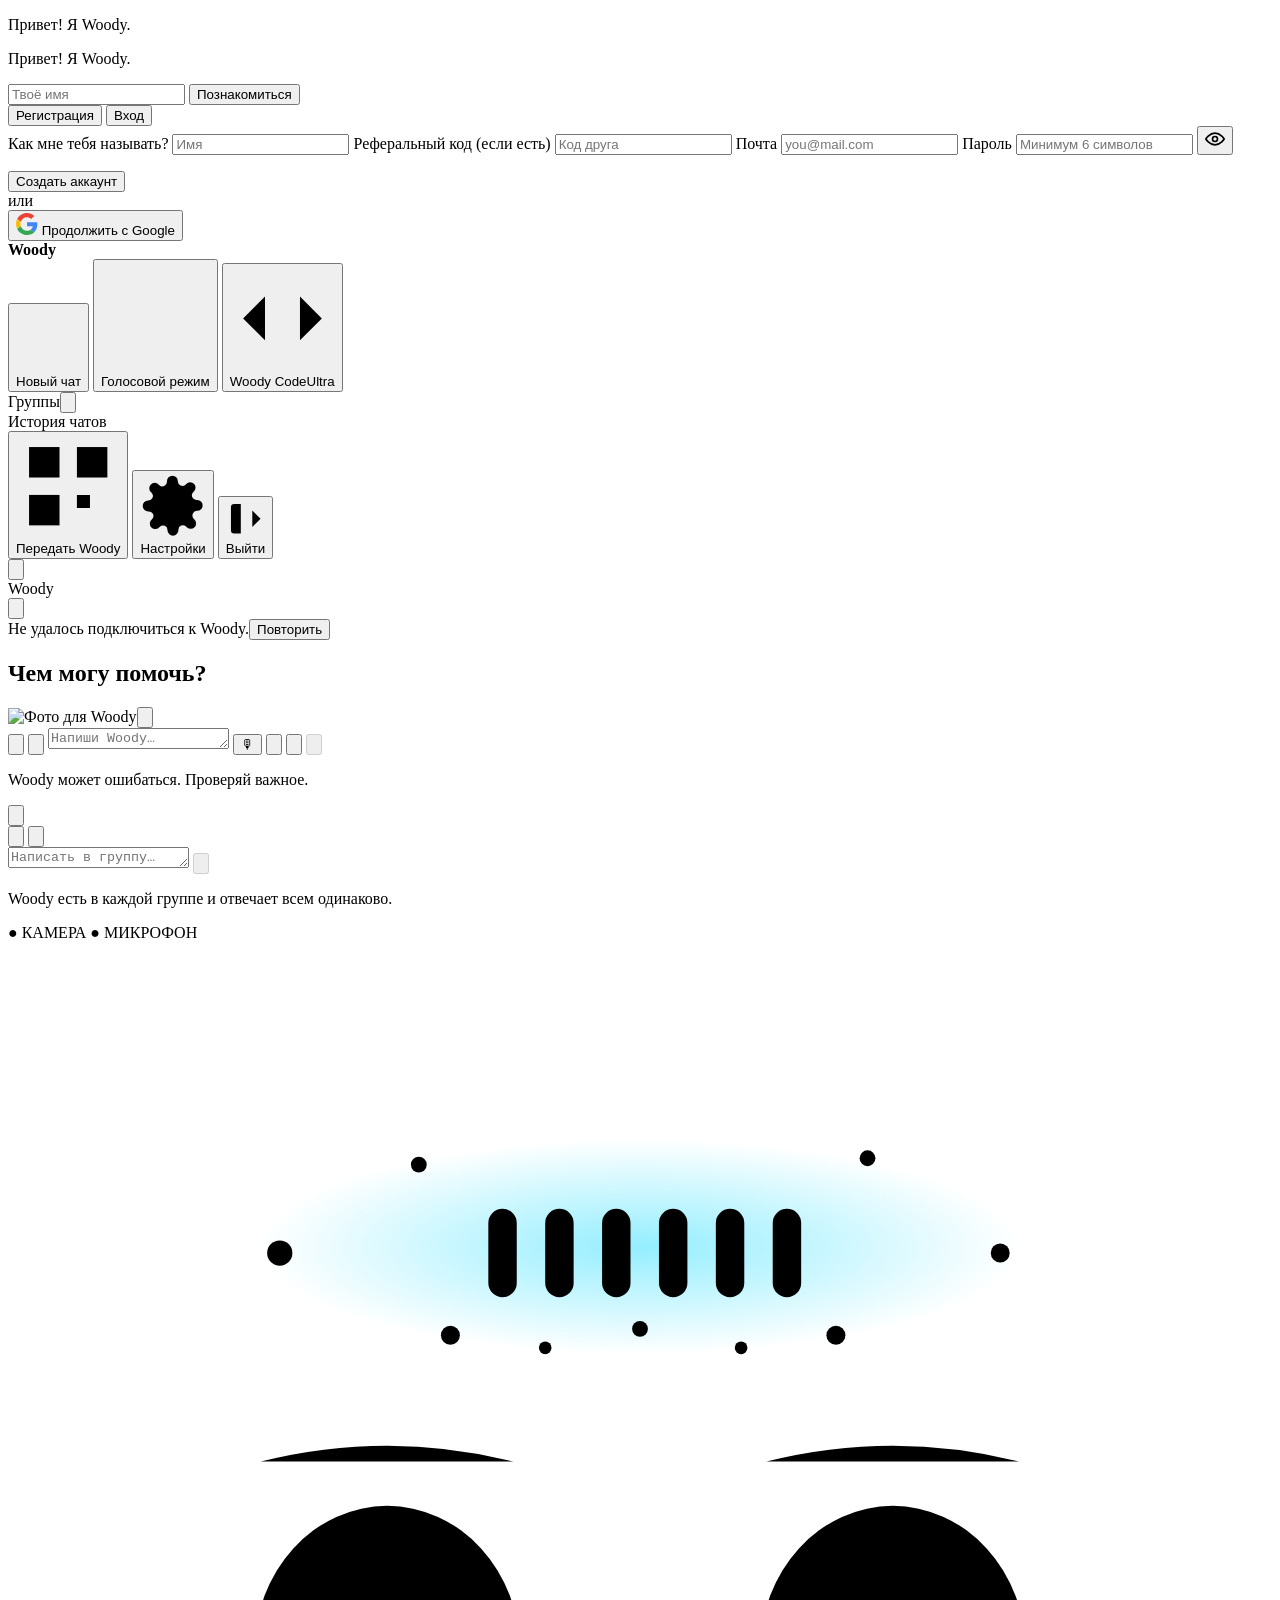
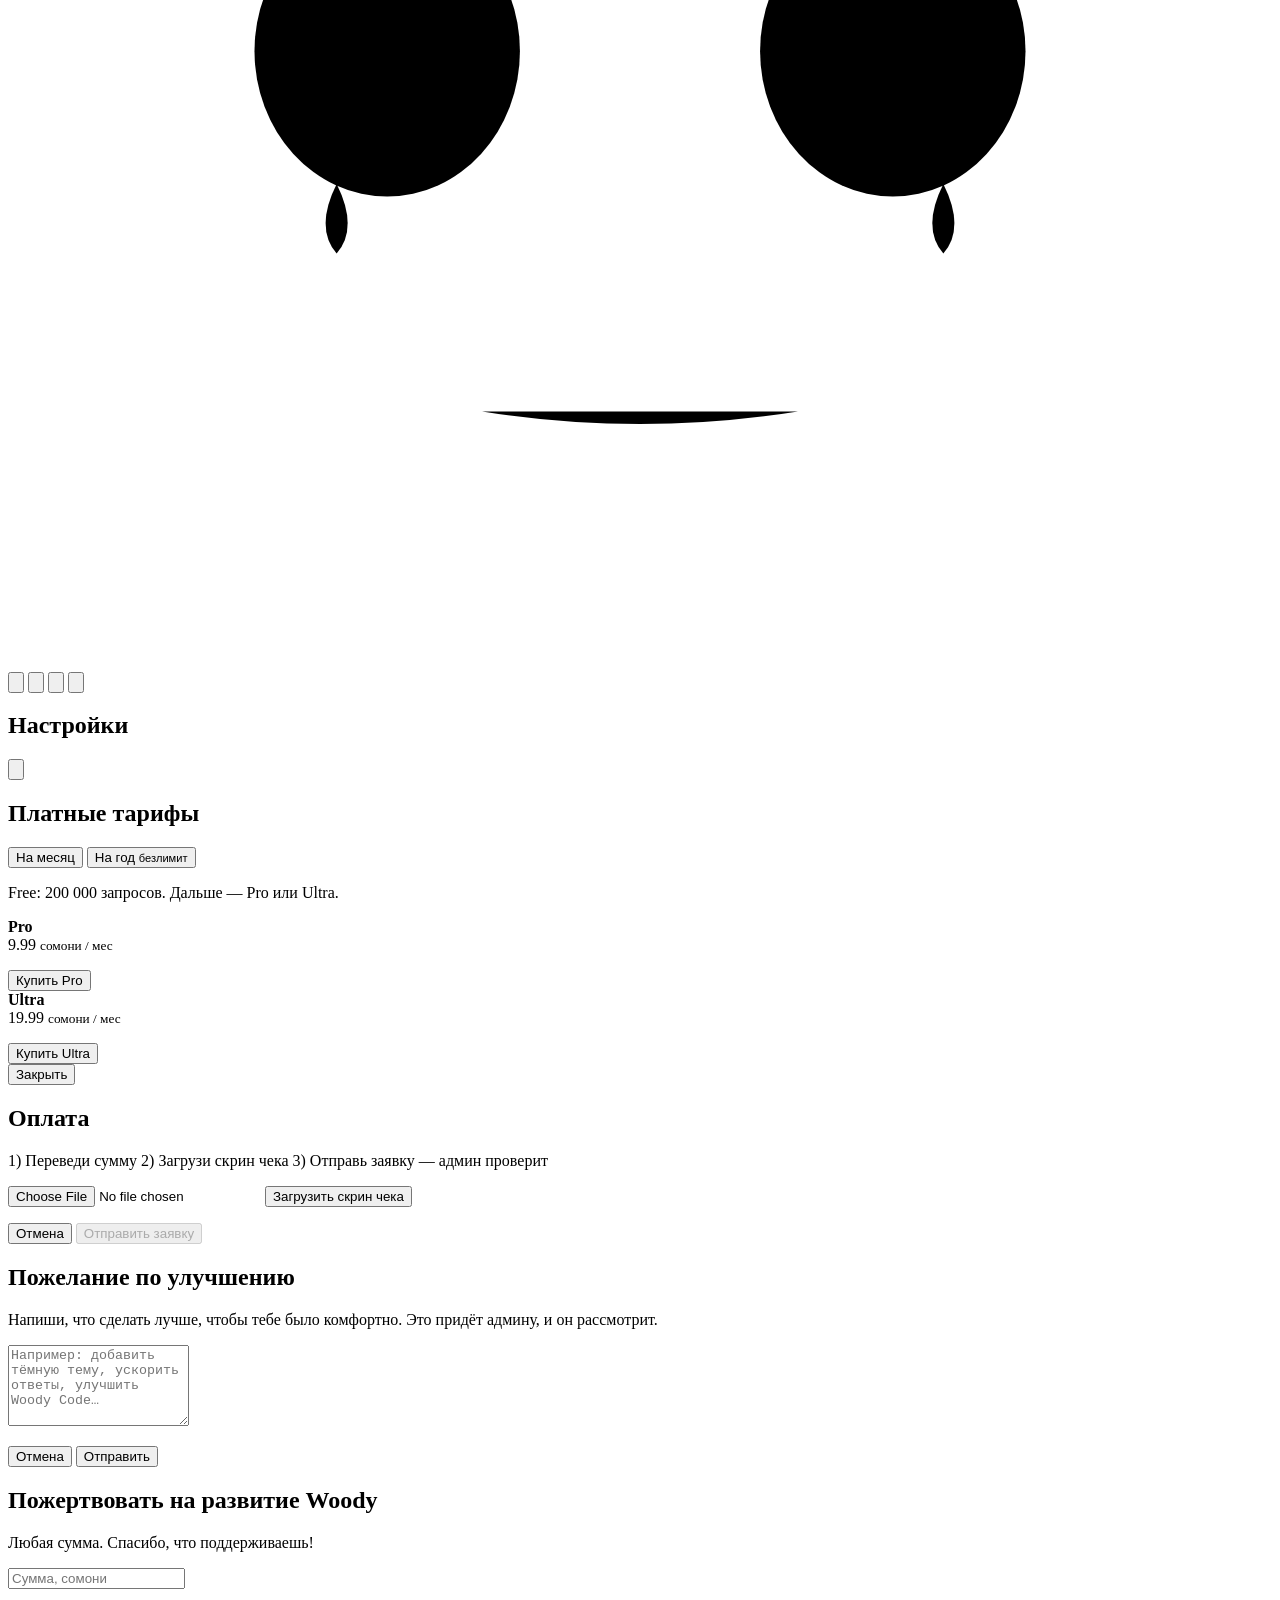
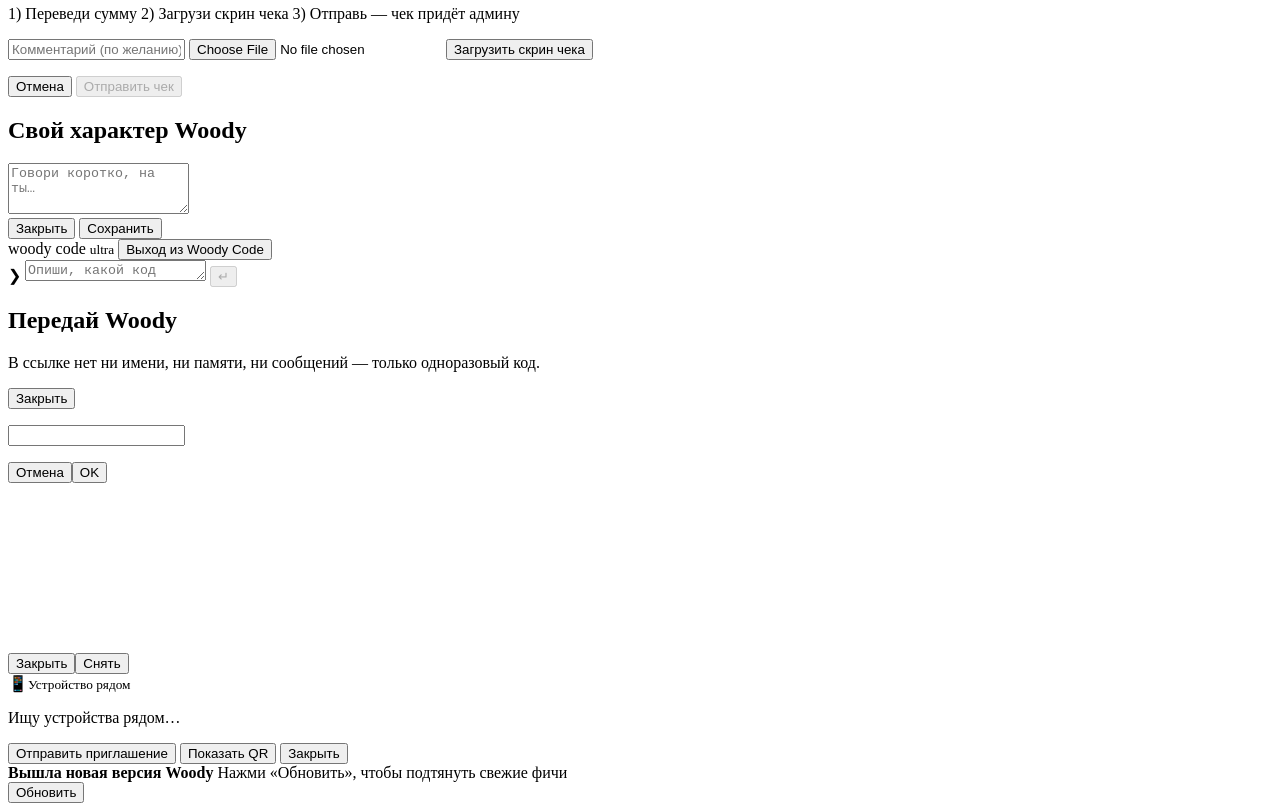
==== commit 4aedb141: "Add files via upload" ====
--- a/frontend/index.html
+++ b/frontend/index.html
@@ -113,6 +113,7 @@
           <button id="btn-attach" type="button" class="tool" aria-label="Прикрепить фото или файл"><svg viewBox="0 0 24 24"><path d="M21 12.5l-8.6 8.6a5.5 5.5 0 0 1-7.8-7.8l9-9a3.7 3.7 0 0 1 5.2 5.2l-9 9a1.8 1.8 0 0 1-2.6-2.6l8.3-8.3"/></svg></button>
           <button id="btn-camera" type="button" class="tool" aria-label="Открыть камеру и сделать снимок"><svg viewBox="0 0 24 24"><path d="M23 19a2 2 0 0 1-2 2H3a2 2 0 0 1-2-2V8a2 2 0 0 1 2-2h4l2-3h6l2 3h4a2 2 0 0 1 2 2z"/><circle cx="12" cy="13" r="4"/></svg></button>
           <textarea id="chat-input" rows="1" placeholder="Напиши Woody…" maxlength="2000" enterkeyhint="send"></textarea>
+          <button id="btn-dictation" type="button" class="tool hidden" aria-label="Записать диктант" title="Записать диктант">🎙</button>
           <button id="btn-modes" type="button" class="tool modes-btn hidden" aria-label="Режимы Woody"><svg viewBox="0 0 24 24"><path d="M4 6h10M18 6h2M4 12h4M12 12h8M4 18h12M20 18h0"/><circle cx="16" cy="6" r="2"/><circle cx="10" cy="12" r="2"/><circle cx="18" cy="18" r="2"/></svg></button>
           <button id="btn-stop" type="button" class="round stop hidden" aria-label="Остановить"><svg viewBox="0 0 24 24"><rect x="6" y="6" width="12" height="12" rx="2" fill="currentColor"/></svg></button>
           <button id="btn-send" type="submit" class="round send" aria-label="Отправить" disabled><svg viewBox="0 0 24 24"><path d="M12 19V5M5 12l7-7 7 7"/></svg></button>
